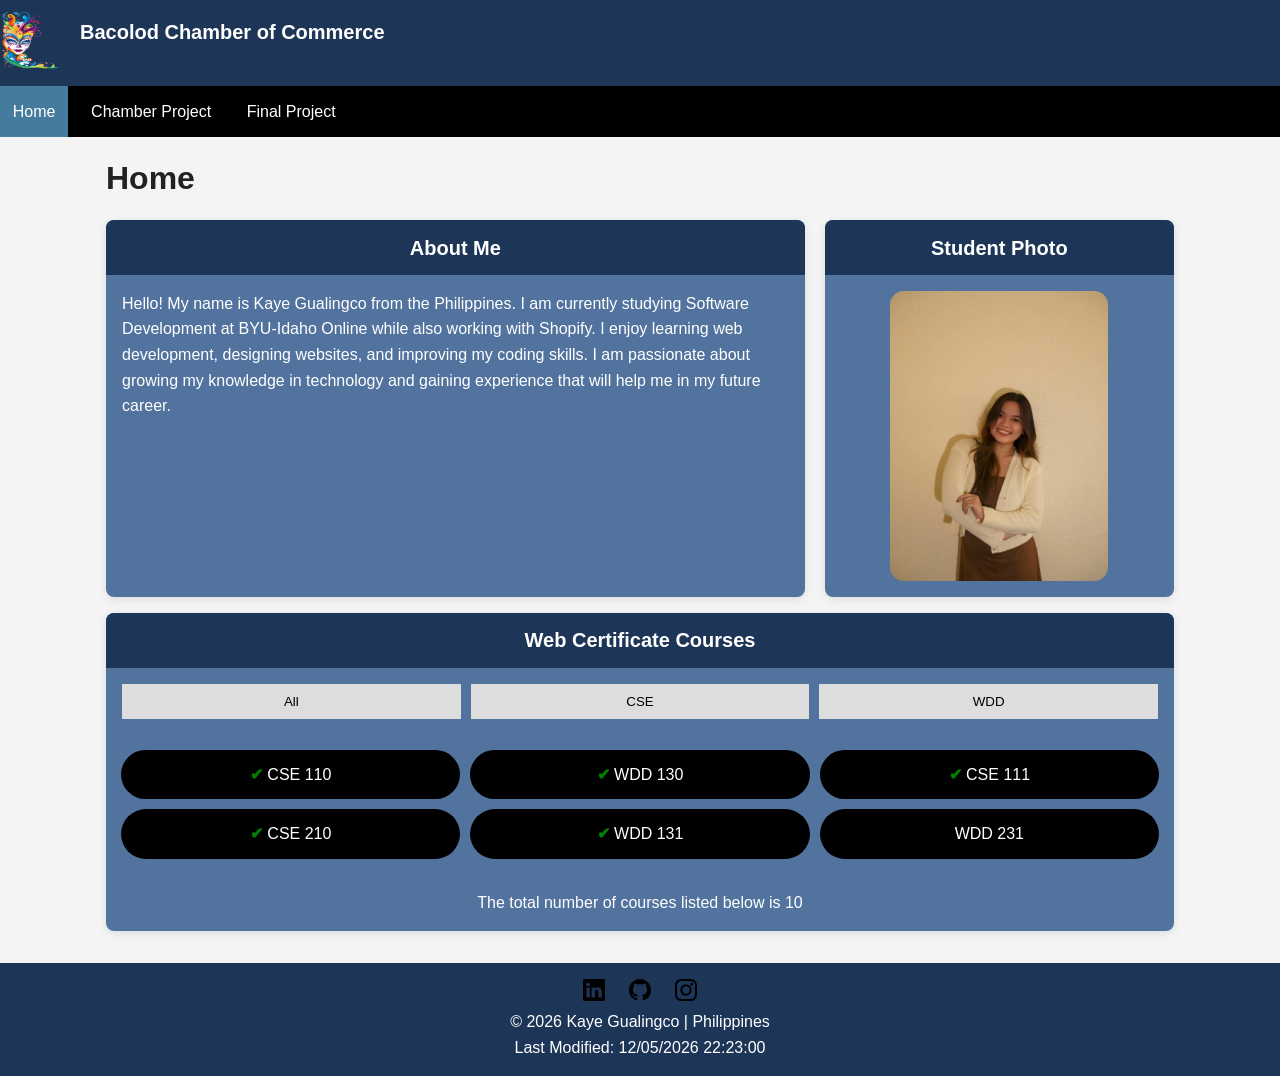
==== index.html @ eeb047cd "message" ====
<!DOCTYPE html>
<html lang="en">
<head>
    <meta charset="UTF-8">
    <meta name="viewport" content="width=device-width, initial-scale=1.0">
    <title>Kaye J. Gualingco </title>

    <meta name="description" content="Kaye J. Gualingco">
    <meta name="author" content="Kaye Gualingco">
    <link rel="stylesheet" href="styles/course.css">
    <link rel="stylesheet" href="styles/larger-course.css">


    <script src="scripts/course.js" defer></script>


</head>
<body>
   <header>

    <div class="logo-title">
        <img src="images/masskara.png" alt="Site Logo" class="logo" width="50" height="50">
        <h1>Bacolod Chamber of Commerce</h1>
        
    </div>
        <button type="button" id="menu">☰</button>


    <nav class="navigation">
        <a href="index.html" class="active">Home</a>
        <a href="chamber/index.html">Chamber Project</a>
        <a href="final/index.html">Final Project</a>
    </nav>
</header>

   <main>
    <h1>Home</h1>

    <div class="top-sections">
        <section class="card about">
            <h2>About Me</h2>
            <p>Hello! My name is Kaye Gualingco from the Philippines. I am currently studying Software Development at BYU-Idaho Online while also working with Shopify. I enjoy learning web development, designing websites, and improving my coding skills. I am passionate about growing my knowledge in technology and gaining experience that will help me in my future career.</p>
        </section>

        <section class="card photo">
            <h2>Student Photo</h2>
            <img src="images/profile.jpg" alt="Kaye Gualingco Photo">
        </section>
    </div>

    <section class="card courses">
        <h2>Web Certificate Courses</h2>
        <div class="course-buttons">
            <button id="all">All</button>
            <button id="cse">CSE</button>
            <button id="wdd">WDD</button>
        </div>
       
        <div id="course-container"></div>
<p class="credit-text">
  The total number of courses listed below is 
  <span id="totalCredits"></span>
</p>
    </section>
</main>
    
  <footer>
    <div class="socials">
        <a href="https://www.linkedin.com/in/kaye-gualingco/" target="_blank"><img src="images/linkedin.svg" alt="LinkedIn" width="16" height="16"></a>
        <a href="https://github.com/KayeJover/wdd231" target="_blank"><img src="images/github.svg" alt="GitHub" width="16" height="16"></a>
        <a href="https://www.linkedin.com/in/kaye-gualingco-4171412ba/" target="_blank"><img src="images/instagram.svg" alt="Instagram" width="16" height="16"></a>
    </div>
    <p>© <span id="currentyear"></span> Kaye Gualingco | Philippines</p>
    <p id="lastModified"></p>
</footer>
    
</body>
</html>
---- styles/course.css ----
body { font-family: 'Poppins', sans-serif; 
       background: #f4f4f4; 
       color: #222;
        line-height: 1.6;
        
    }

header { background: #1d3557; 
         color: white; 
         padding-top:10px;
         
         
}
.logo-title { display: flex; 
              align-items: center;
               gap: 20px; 
            font-size: 10px;
}            

.logo { width: 60px;
        height:60px;
        
 }

#menu { font-size: 2rem; 
        background: none; 
        border: none; 
        color: white;
         cursor: pointer; 
         display: block;
         margin-right:30px;
}

.navigation { display: none;
            flex-direction: column;
            background-color:black;
            width:100%;
         }

.navigation a { color: white;
                text-decoration: none;
                padding: .8rem; 
                transition: background .3s; }

.navigation a:hover, .navigation .active { background: #457b9d;
 }

.navigation.open { display: flex; 
}

main { max-width: 1100px; 
       margin: auto; 
       padding: 1rem; 
}

h1 { margin-bottom: 1rem; 
    
}

.card { background: #53739f; 
        margin-bottom: 1rem; 
        border-radius: 8px; 
        overflow: hidden; 
        box-shadow: 0 2px 8px rgba(0,0,0,.1); 
}

.card h2 { background: #1d3557; 
           color: white; 
           padding: .7rem; 
           text-align: center; 
           font-size: 20px;
           
}

.card p, .card img { padding: 1rem; 
            border-radius: 30px;
            color:white;


}

.photo img { width: 100%; 
             max-width: 250px; 
             display: block; 
             margin: auto; 
}

.course-buttons { display: grid; 
                  gap: 10px; 
                  padding: 1rem;
                  grid-template-columns: repeat(3, 1fr);
}

.course-buttons button { padding: .8rem 1rem; 
                                         border: none; 
                                         background: #ddd; 
                                         text-align: center; 
}

.card .credit-text {
  color: #ffffff;
  text-align: center;
}      
#course-container {
  display: grid;
  grid-template-columns: repeat(3, 1fr);
  gap: 10px;
  margin: 15px;
}

#course-container p {
  background: black;
  padding: 12px;
  border-radius: 25px;
  text-align: center;
  font-weight: 500;
}
.completed {
  background: #cce5cc;
  color: #1e4d1e;
  font-weight: bold;
}
.completed::before {
  content: "✔ ";
  font-weight: bold;
  color: green;
}
.course-buttons {
  display: flex;
  gap: 10px;
  margin-bottom: 15px;
}

.course-buttons button {
  flex: 1;
  padding: 10px;
  background: #ddd;
  border: none;
  cursor: pointer;
}
footer { background: #1d3557; 
         color: #ffffff; 
         text-align: center; 
         padding: 1rem; 
}

.socials a { color: white; 
             margin: 0 10px; 
             text-decoration: none; 
             
}
#menu {
    font-size: 2rem;
    background: none;
    border: none;
    color: white;
    cursor: pointer;
   
}
.socials img{
    width:22px;
    height:22px;
}


@media (max-width: 768px) {
header {
    display: flex;
    align-items: center;
  }

#menu{
    font-size: 22px;
    background: none;
    border: none;
     margin-left: 20px;
  }
.navigation {
  position: absolute;
  top: 60px;   /* adjust based on header height */
  right: 10px; /* aligns under the button */
  background: black;
  width: 150px;
  display: none;
}

}
---- styles/larger-course.css ----
* {
	margin: 0;
	padding: 0;
	box-sizing: border-box;
}
@media (min-width: 768px)  {
   
    .navigation {
    display: flex !important;
    flex-direction: row;
    gap: 10px;
    margin-top: 1rem;
    margin-right: 20px;

}
 #menu {
        display: none;
    }

.top-sections {
    display: grid;
    grid-template-columns: 2fr 1fr;
    gap: 20px;
}

.course-list {
    grid-template-columns: repeat(3, 1fr);
}

}
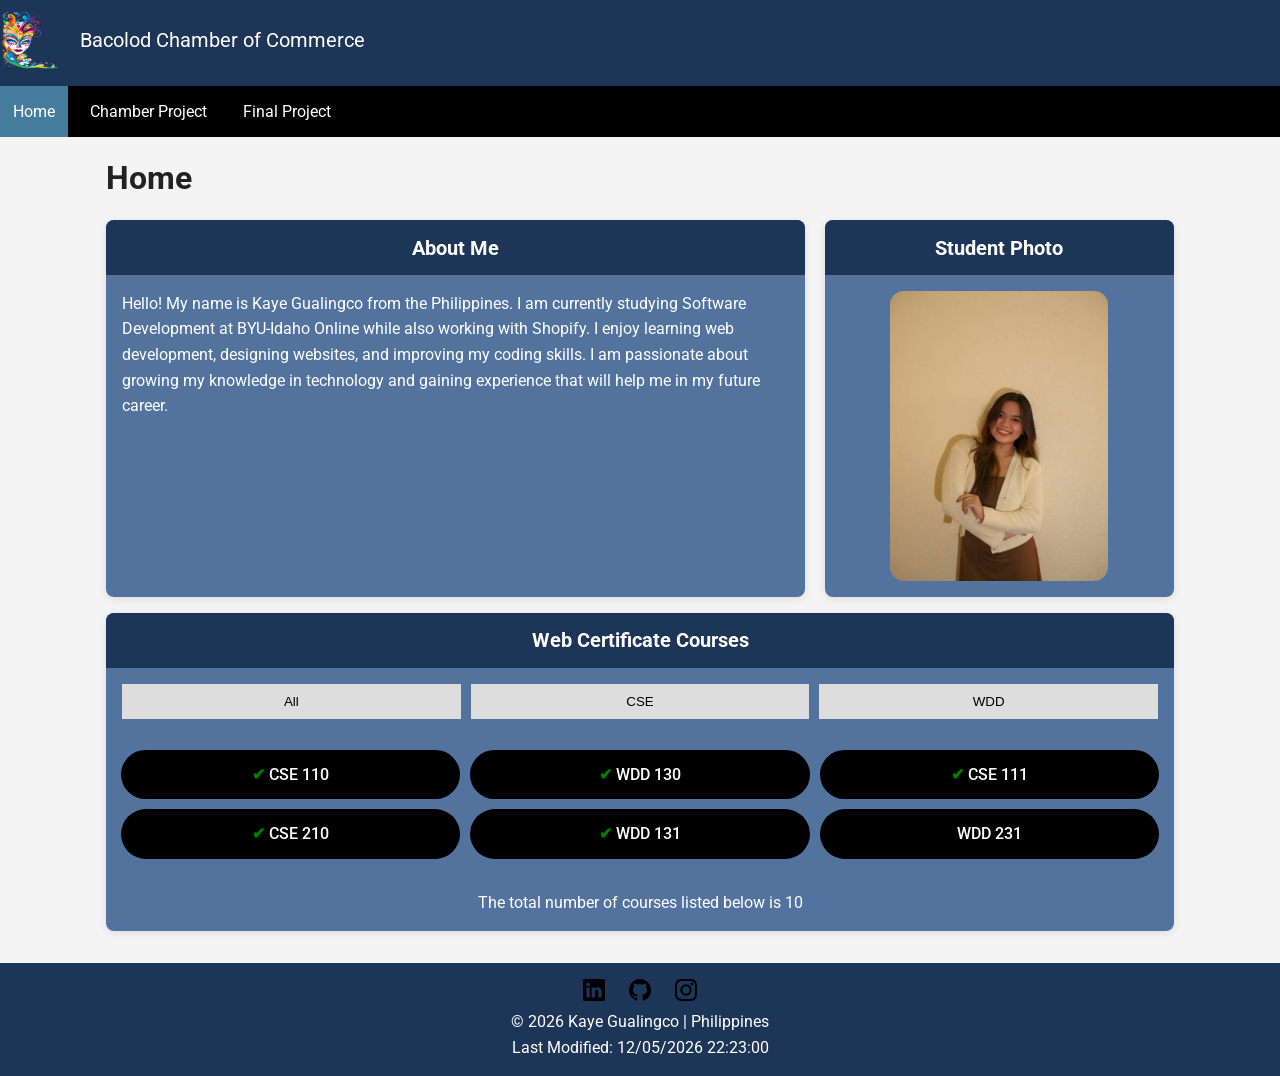
==== commit 67b609a1: "message" ====
--- a/index.html
+++ b/index.html
@@ -4,8 +4,6 @@
     <meta charset="UTF-8">
     <meta name="viewport" content="width=device-width, initial-scale=1.0">
     <title>Kaye J. Gualingco </title>
-
-    <meta name="description" content="Kaye J. Gualingco">
     <meta name="author" content="Kaye Gualingco">
     <link rel="stylesheet" href="styles/course.css">
     <link rel="stylesheet" href="styles/larger-course.css">
@@ -14,13 +12,18 @@
     <script src="scripts/course.js" defer></script>
 
 
+<link rel="preconnect" href="https://fonts.googleapis.com">
+<link rel="preconnect" href="https://fonts.gstatic.com" crossorigin>
+
+<!-- Google Font -->
+<link href="https://fonts.googleapis.com/css2?family=Roboto&display=swap" rel="stylesheet">
 </head>
 <body>
    <header>
 
     <div class="logo-title">
         <img src="images/masskara.png" alt="Site Logo" class="logo" width="50" height="50">
-        <h1>Bacolod Chamber of Commerce</h1>
+         <p class="site-title">Bacolod Chamber of Commerce</p>
         
     </div>
         <button type="button" id="menu">☰</button>
--- a/styles/course.css
+++ b/styles/course.css
@@ -1,4 +1,5 @@
-body { font-family: 'Poppins', sans-serif; 
+body { font-family: 'Roboto', sans-serif;
+
        background: #f4f4f4; 
        color: #222;
         line-height: 1.6;
@@ -14,7 +15,7 @@
 .logo-title { display: flex; 
               align-items: center;
                gap: 20px; 
-            font-size: 10px;
+            font-size: 20px;
 }            
 
 .logo { width: 60px;
